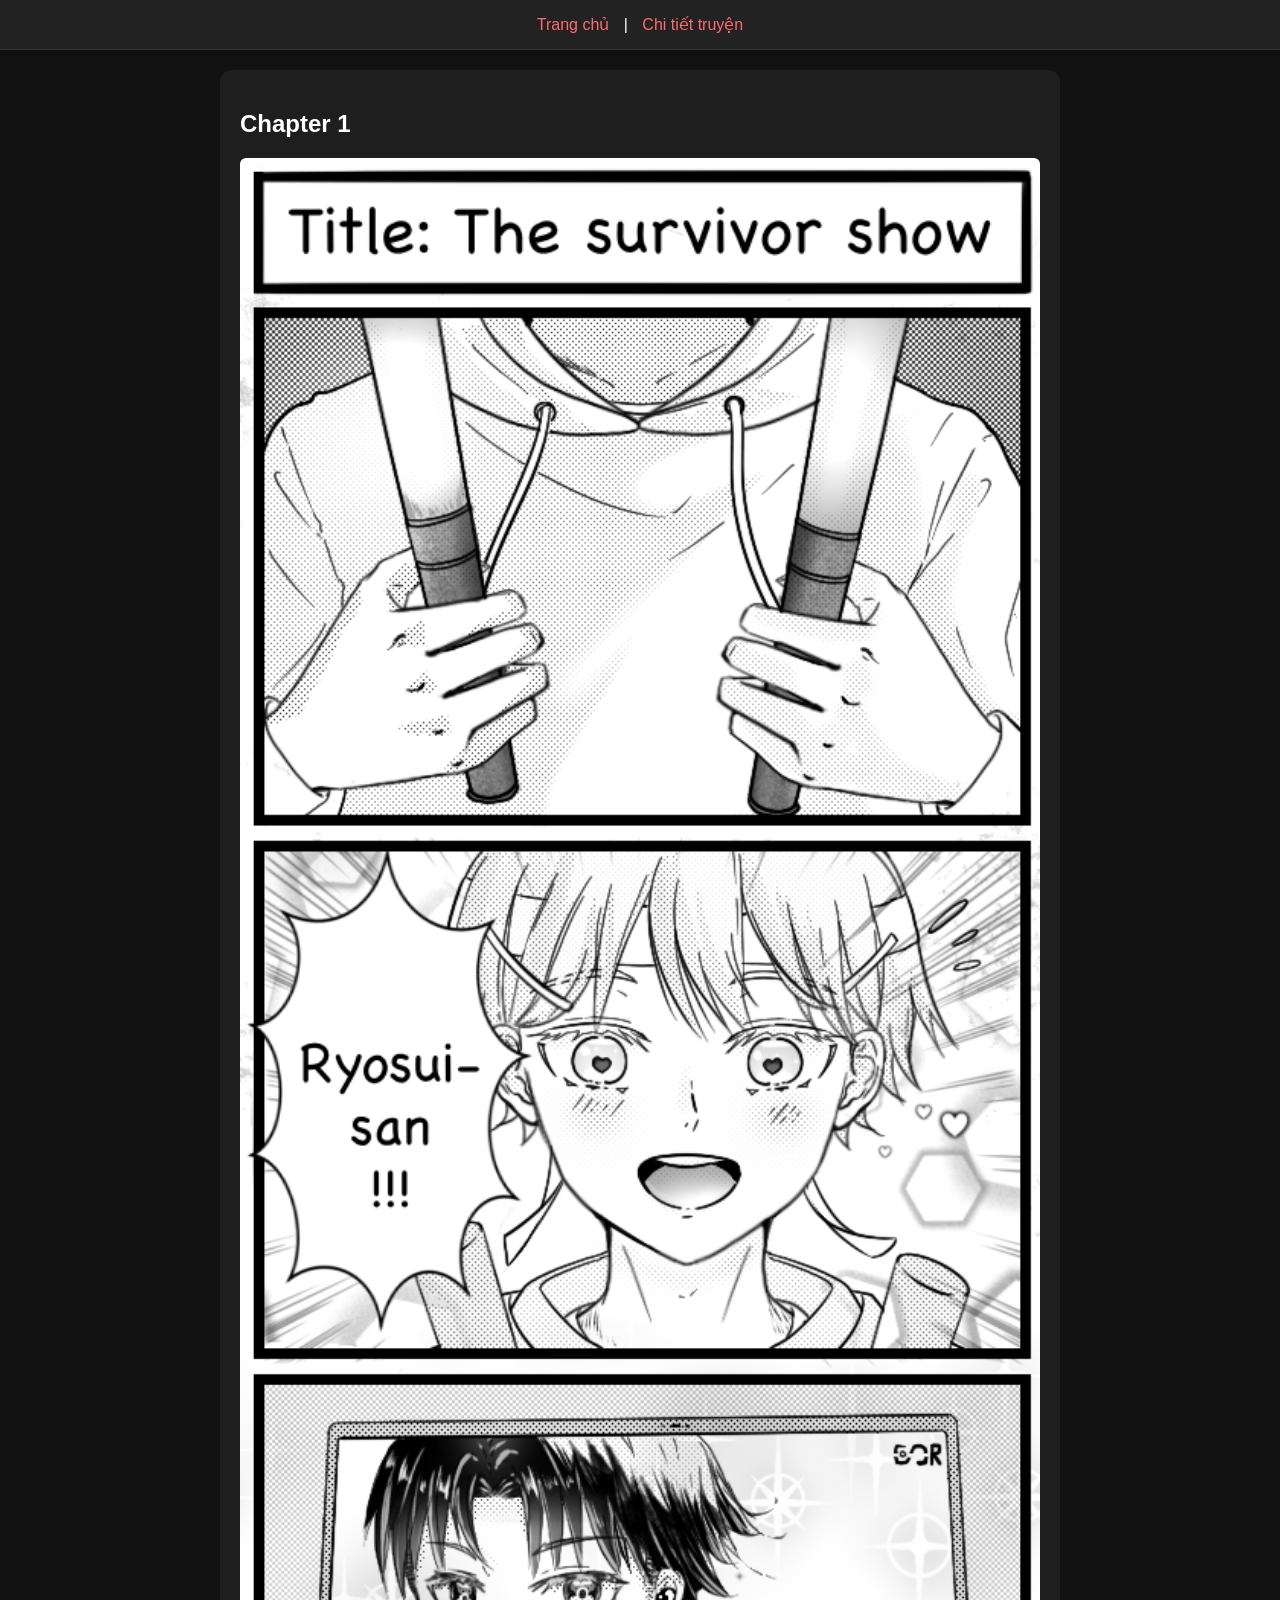
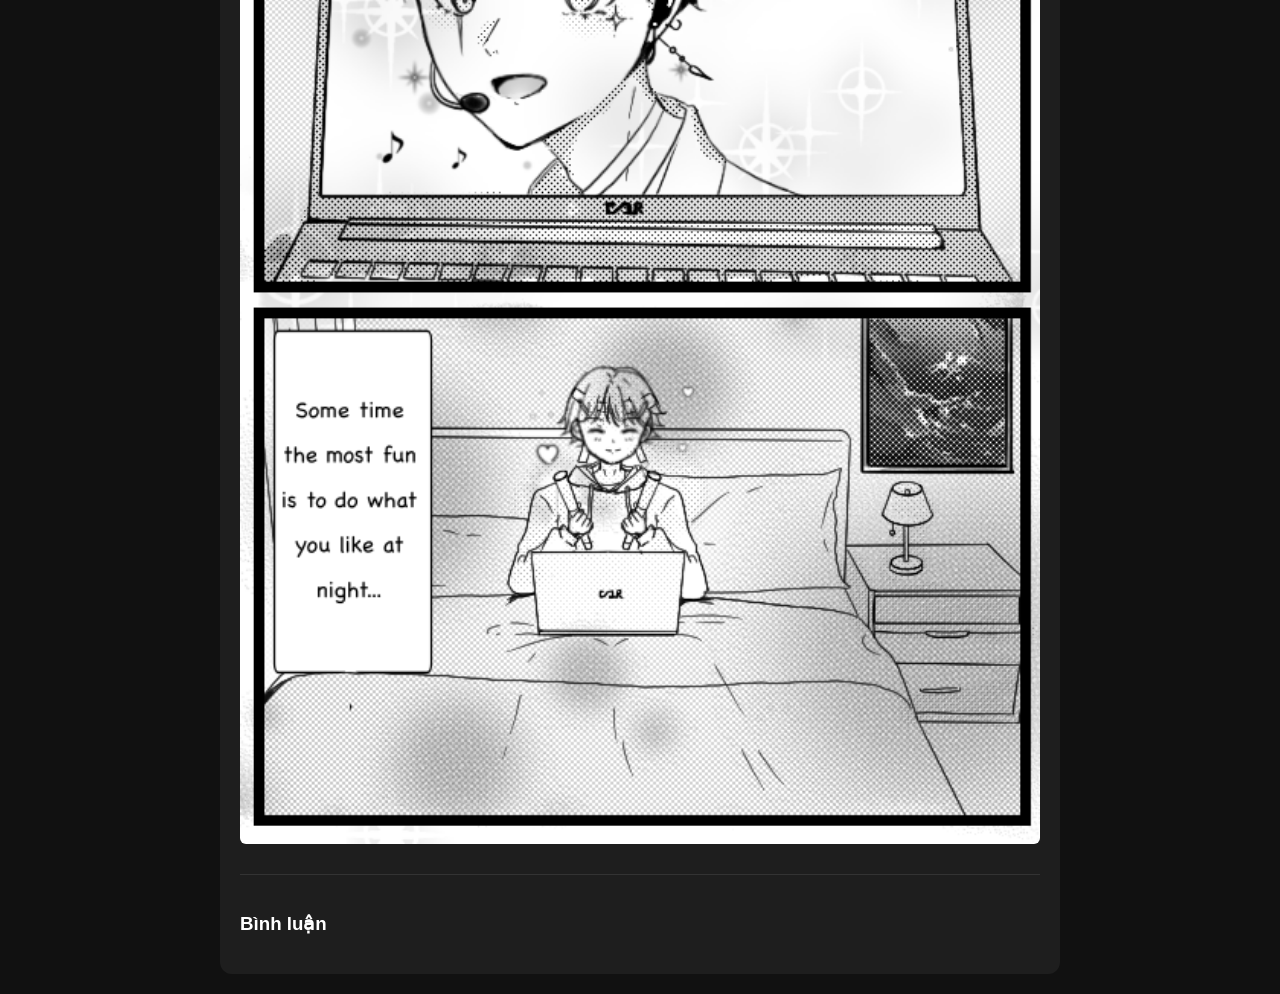
==== read-ch1.html @ 6a13a02f "Add initial HTML structure for Chapter 1" ====
<!DOCTYPE html>
<html lang="vi">
<head>
  <meta charset="UTF-8">
  <meta name="viewport" content="width=device-width, initial-scale=1.0">
  <title>Chapter 1 - Bộ Truyện Đầu Tay</title>
  <style>
    body { font-family: Arial, sans-serif; background: #111; color: #fff; margin: 0; padding: 0; }
    header { background: #222; padding: 15px; text-align: center; border-bottom: 1px solid #333; }
    header a { color: #ff6b6b; text-decoration: none; margin: 0 10px; }
    .reader { max-width: 800px; margin: 20px auto; padding: 20px; background: #1e1e1e; border-radius: 12px; }
    .reader img { width: 100%; height: auto; display: block; margin-bottom: 10px; border-radius: 6px; }
    .comments { margin-top: 30px; padding-top: 20px; border-top: 1px solid #333; }
  </style>
</head>
<body>

  <header>
    <a href="index.html">Trang chủ</a> | 
    <a href="detail.html">Chi tiết truyện</a>
  </header>

  <div class="reader">
    <h2>Chapter 1</h2>

    <img src="IMG_1903 (1).PNG" alt="Trang 1">

    <div class="comments">
      <h3>Bình luận</h3>
      <div id="giscus"></div>
    </div>
  </div>

</body>
</html>
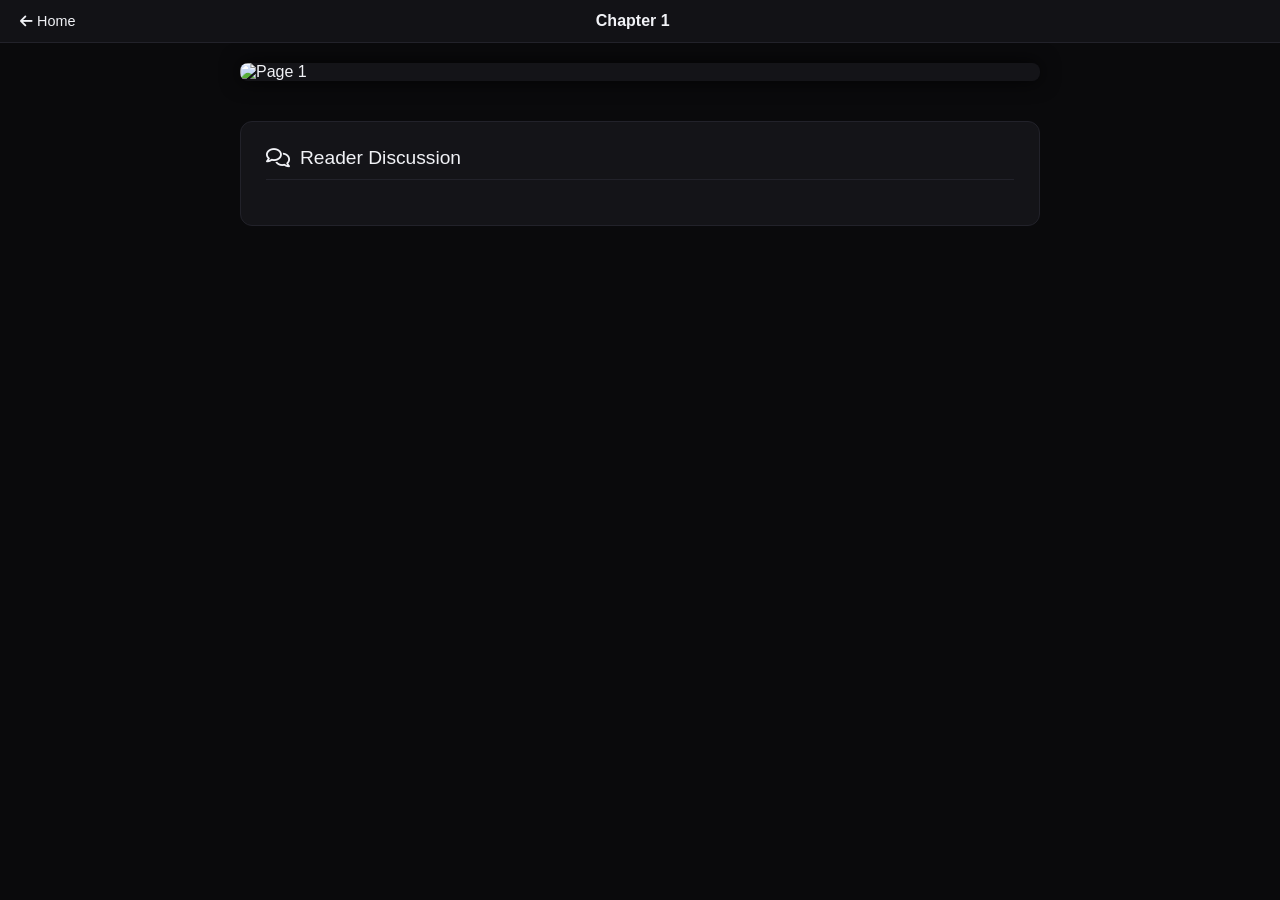
==== commit b0894976: "Add initial HTML structure for Chapter 1" ====
--- a/read-ch1.html
+++ b/read-ch1.html
@@ -1,34 +1,119 @@
 <!DOCTYPE html>
-<html lang="vi">
+<html lang="en">
 <head>
   <meta charset="UTF-8">
   <meta name="viewport" content="width=device-width, initial-scale=1.0">
-  <title>Chapter 1 - Bộ Truyện Đầu Tay</title>
+  <title>Chapter 1 - My First Manga</title>
+  <link href="https://cdnjs.cloudflare.com/ajax/libs/font-awesome/6.0.0/css/all.min.css" rel="stylesheet">
   <style>
-    body { font-family: Arial, sans-serif; background: #111; color: #fff; margin: 0; padding: 0; }
-    header { background: #222; padding: 15px; text-align: center; border-bottom: 1px solid #333; }
-    header a { color: #ff6b6b; text-decoration: none; margin: 0 10px; }
-    .reader { max-width: 800px; margin: 20px auto; padding: 20px; background: #1e1e1e; border-radius: 12px; }
-    .reader img { width: 100%; height: auto; display: block; margin-bottom: 10px; border-radius: 6px; }
-    .comments { margin-top: 30px; padding-top: 20px; border-top: 1px solid #333; }
+    :root {
+      --bg-primary: #0a0a0c;
+      --bg-card: #141418;
+      --accent: #ff4757;
+      --text-main: #f1f2f6;
+      --text-muted: #a4b0be;
+    }
+
+    * { box-sizing: border-box; margin: 0; padding: 0; }
+
+    body {
+      font-family: Arial, sans-serif;
+      background-color: var(--bg-primary);
+      color: var(--text-main);
+      display: flex;
+      flex-direction: column;
+      align-items: center;
+    }
+
+    /* Top Navigation Bar */
+    .nav-bar {
+      width: 100%;
+      background: rgba(20, 20, 24, 0.95);
+      backdrop-filter: blur(8px);
+      padding: 12px 20px;
+      position: sticky;
+      top: 0;
+      z-index: 100;
+      display: flex;
+      justify-content: space-between;
+      align-items: center;
+      border-bottom: 1px solid #22222a;
+    }
+
+    .nav-bar a {
+      color: var(--text-main);
+      text-decoration: none;
+      font-size: 0.9rem;
+      transition: color 0.2s;
+    }
+
+    .nav-bar a:hover {
+      color: var(--accent);
+    }
+
+    .chapter-title {
+      font-size: 1rem;
+      font-weight: 600;
+    }
+
+    /* Reader Container */
+    .reader-container {
+      max-width: 800px;
+      width: 100%;
+      margin: 20px auto;
+      background: var(--bg-card);
+      border-radius: 8px;
+      box-shadow: 0 0 20px rgba(0,0,0,0.8);
+      overflow: hidden;
+    }
+
+    .manga-image {
+      width: 100%;
+      height: auto;
+      display: block;
+      margin: 0 auto;
+    }
+
+    /* Comments Wrapper */
+    .comments-wrapper {
+      max-width: 800px;
+      width: 100%;
+      margin: 20px auto 50px;
+      padding: 25px;
+      background: var(--bg-card);
+      border-radius: 12px;
+      border: 1px solid #22222a;
+    }
+
+    .comments-header {
+      font-size: 1.2rem;
+      margin-bottom: 20px;
+      padding-bottom: 10px;
+      border-bottom: 1px solid #22222a;
+      display: flex;
+      align-items: center;
+      gap: 10px;
+    }
   </style>
 </head>
 <body>
 
-  <header>
-    <a href="index.html">Trang chủ</a> | 
-    <a href="detail.html">Chi tiết truyện</a>
-  </header>
+  <div class="nav-bar">
+    <a href="index.html"><i class="fa-solid fa-arrow-left"></i> Home</a>
+    <span class="chapter-title">Chapter 1</span>
+    <span style="width: 70px;"></span>
+  </div>
 
-  <div class="reader">
-    <h2>Chapter 1</h2>
+  <div class="reader-container">
+    <img src="IMG_1903 (1).PNG" alt="Page 1" class="manga-image">
+    </div>
 
-    <img src="IMG_1903 (1).PNG" alt="Trang 1">
-
-    <div class="comments">
-      <h3>Bình luận</h3>
-      <div id="giscus"></div>
+  <div class="comments-wrapper">
+    <div class="comments-header">
+      <i class="fa-regular fa-comments"></i> Reader Discussion
     </div>
+    
+    <div id="giscus"></div>
   </div>
 
 </body>
